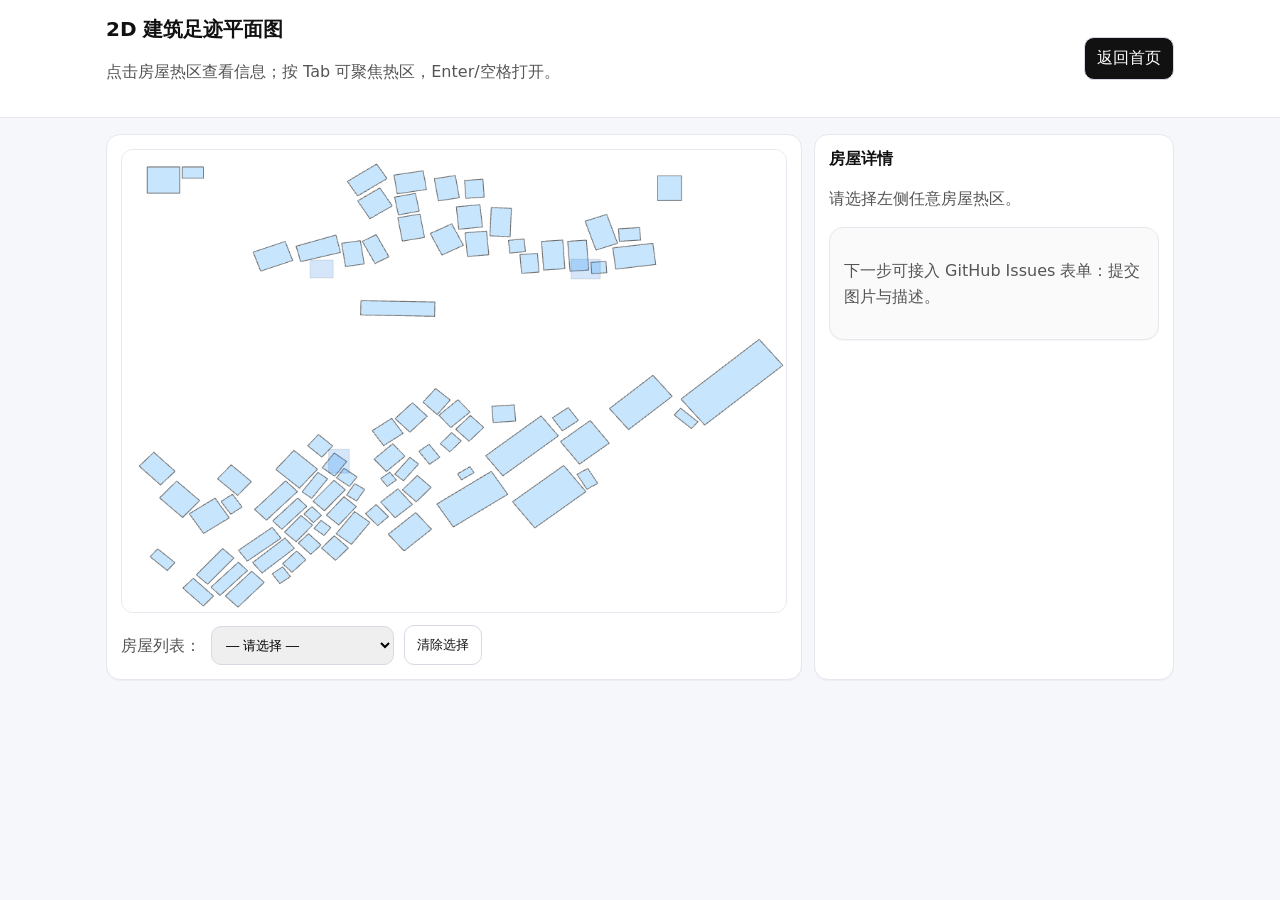
==== 2d.html @ b882bf87 "Update 2d.html" ====
<!doctype html>
<html lang="zh-CN">
<head>
  <meta charset="utf-8" />
  <meta name="viewport" content="width=device-width, initial-scale=1" />
  <title>2D 建筑足迹平面图</title>
  <link rel="stylesheet" href="css/style.css" />
</head>
<body>
  <a class="skip-link" href="#main">跳到主要内容</a>

  <header class="site-header" role="banner">
    <div class="wrap row">
      <div>
        <h1 class="h2">2D 建筑足迹平面图</h1>
        <p class="muted">点击房屋热区查看信息；按 Tab 可聚焦热区，Enter/空格打开。</p>
      </div>
      <nav aria-label="页面导航">
        <a class="btn" href="index.html">返回首页</a>
      </nav>
    </div>
  </header>

  <main id="main" class="wrap grid-2" role="main">
    <!-- 左侧：航拍图 + SVG 热区 -->
    <section class="card" aria-label="航拍图与房屋热区">
      <div class="map-wrap" id="mapWrap">
        <!-- 底图 -->
        <img
          id="orthoImg"
          src="assets/orthophoto.jpg"
          alt="村庄建筑足迹底图"
          loading="eager"
        />

        <!-- 热区层：viewBox 必须与 polygon 坐标体系一致 -->
        <svg
          id="hotspots"
          class="hotspots"
          viewBox="0 0 4000 2250"
          preserveAspectRatio="none"
          aria-label="房屋热区层"
        >
          <!-- 每个房屋热区：用 <a> 包住 polygon，保证可聚焦可键盘操作 -->
          <!-- data-id 要对应 data/houses.json 里的 id -->
          <a href="#"
             class="hs"
             role="button"
             tabindex="0"
             aria-label="打开房屋 H001 详情"
             data-id="H001">
            <polygon points="2705,531 2881,531 2881,627 2705,627"></polygon>
          </a>

          <a href="#"
             class="hs"
             role="button"
             tabindex="0"
             aria-label="打开房屋 H002 详情"
             data-id="H002">
            <polygon points="1133,535 1272,535 1272,622 1133,622"></polygon>
          </a>

          <a href="#"
             class="hs"
             role="button"
             tabindex="0"
             aria-label="打开房屋 H003 详情"
             data-id="H003">
            <polygon points="1245,1455 1369,1455 1369,1571 1245,1571"></polygon>
          </a>
        </svg>
      </div>

      <div class="toolbar">
        <label class="muted" for="houseSelect">房屋列表：</label>
        <select id="houseSelect" aria-label="房屋列表选择">
          <option value="">— 请选择 —</option>
        </select>
        <button id="clearBtn" class="btn secondary" type="button">清除选择</button>
      </div>
    </section>

    <!-- 右侧：房屋详情 -->
    <aside class="card" aria-label="房屋详情面板">
      <div id="detail" class="detail">
        <h2 class="h3">房屋详情</h2>
        <p class="muted">请选择左侧任意房屋热区。</p>
      </div>

      <div class="card subtle">
        <p class="muted">下一步可接入 GitHub Issues 表单：提交图片与描述。</p>
      </div>
    </aside>
  </main>

  <script src="js/app-2d.js"></script>
</body>

</html>
---- css/style.css ----
:root {
  --bg: #f6f7fb;
  --card: #ffffff;
  --text: #111;
  --muted: #555;
  --border: #e7e7ef;
  --focus: #1a73e8;
}

* { box-sizing: border-box; }
body { margin: 0; font-family: system-ui, -apple-system, Segoe UI, Arial, sans-serif; background: var(--bg); color: var(--text); }
a { color: inherit; }
.wrap { max-width: 1100px; margin: 0 auto; padding: 16px; }

.site-header { background: #fff; border-bottom: 1px solid var(--border); }
.site-header h1 { margin: 0 0 6px; font-size: 20px; }
.h2 { margin: 0 0 6px; font-size: 18px; }
.h3 { margin: 0 0 8px; font-size: 16px; }
.h4 { margin: 0 0 6px; font-size: 14px; }

.muted { color: var(--muted); line-height: 1.6; }

.row { display: flex; gap: 12px; align-items: center; justify-content: space-between; flex-wrap: wrap; }

.card {
  background: var(--card);
  border: 1px solid var(--border);
  border-radius: 14px;
  padding: 14px;
  box-shadow: 0 1px 0 rgba(0,0,0,0.03);
}

.card.subtle { background: #fafafa; }

.grid-2 { display: grid; grid-template-columns: 1fr 360px; gap: 12px; }
@media (max-width: 980px) {
  .grid-2 { grid-template-columns: 1fr; }
}

.btn {
  display: inline-block;
  padding: 10px 12px;
  border-radius: 10px;
  border: 1px solid #d9d9e6;
  background: #111;
  color: #fff;
  text-decoration: none;
}
.btn.secondary { background: #fff; color: #111; }
.btn:focus, .hs:focus { outline: 3px solid var(--focus); outline-offset: 2px; }

.skip-link {
  position: absolute;
  left: -9999px;
  top: 8px;
  background: #fff;
  border: 2px solid var(--focus);
  padding: 8px 10px;
  border-radius: 10px;
}
.skip-link:focus { left: 16px; z-index: 9999; }

.map-wrap {
  position: relative;
  width: 100%;
  border-radius: 12px;
  overflow: hidden;
  border: 1px solid var(--border);
}

.map-wrap img {
  display: block;
  width: 100%;
  height: auto;
}

.hotspots {
  position: absolute;
  inset: 0;
  width: 100%;
  height: 100%;
}

.hs polygon {
  fill: rgba(26, 115, 232, 0.18);
  stroke: rgba(26, 115, 232, 0.9);
  stroke-width: 3;
  cursor: pointer;
}

.hs:hover polygon { fill: rgba(26, 115, 232, 0.28); }
.hs[aria-current="true"] polygon {
  fill: rgba(0, 0, 0, 0.18);
  stroke: rgba(0, 0, 0, 0.85);
}

.toolbar { display: flex; gap: 10px; align-items: center; margin-top: 12px; flex-wrap: wrap; }
select { padding: 10px; border-radius: 10px; border: 1px solid #d9d9e6; min-width: 180px; }

.detail img {
  max-width: 100%;
  border-radius: 10px;
  border: 1px solid var(--border);
}
.tags { display: flex; flex-wrap: wrap; gap: 8px; margin: 10px 0; }

.tag { font-size: 12px; padding: 4px 8px; border-radius: 999px; background: #f0f0f6; border: 1px solid var(--border); }

/* —— 选中/聚焦 热区高亮（让你看到矩形框） —— */
.hotspots .hs polygon{
  fill: rgba(26,115,232,.18);
  stroke: rgba(0,0,0,.35);
  stroke-width: 1.5;
}

/* 鼠标悬停时更明显 */
.hotspots .hs:hover polygon{
  stroke: rgba(26,115,232,.95);
  stroke-width: 3;
}

/* ✅ 当前选中的热区：红色粗框（最明显） */
.hotspots .hs[aria-current="true"] polygon{
  fill: rgba(255, 59, 48, .22);
  stroke: rgba(255, 59, 48, .98);
  stroke-width: 5;
}

/* 键盘聚焦时也要明显（Tab） */
.hotspots .hs:focus polygon,
.hotspots .hs:focus-visible polygon{
  outline: none;
  stroke: rgba(255, 159, 10, .98);
  stroke-width: 5;
}
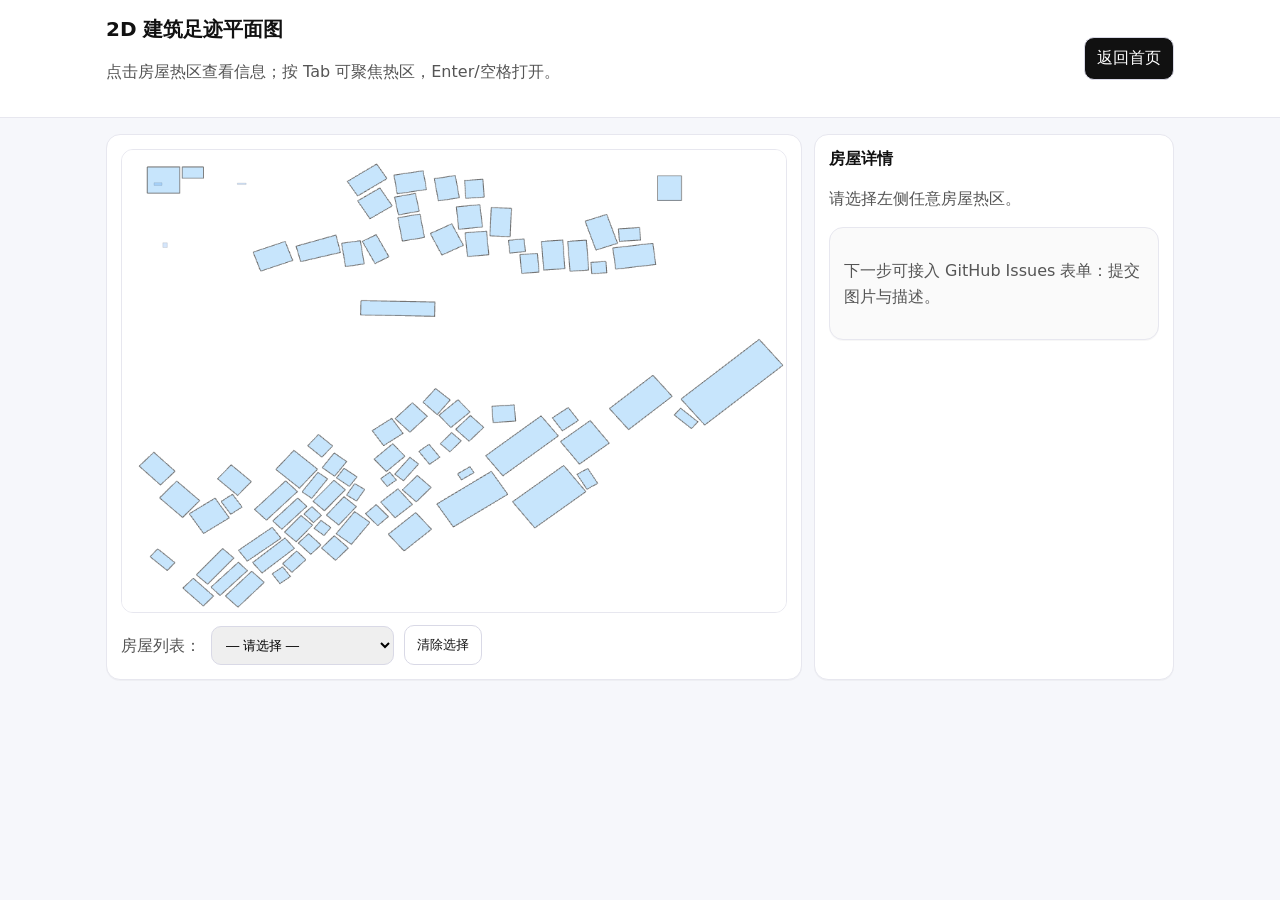
==== commit 5c76a9c6: "Add files via upload" ====
--- a/2d.html
+++ b/2d.html
@@ -49,7 +49,7 @@
              tabindex="0"
              aria-label="打开房屋 H001 详情"
              data-id="H001">
-            <polygon points="2705,531 2881,531 2881,627 2705,627"></polygon>
+            <polygon points="695,161,748,161,748,168 695,168"></polygon>
           </a>
 
           <a href="#"
@@ -58,7 +58,7 @@
              tabindex="0"
              aria-label="打开房屋 H002 详情"
              data-id="H002">
-            <polygon points="1133,535 1272,535 1272,622 1133,622"></polygon>
+            <polygon points="193,159,241,159,241,172,193,172"></polygon>
           </a>
 
           <a href="#"
@@ -67,7 +67,7 @@
              tabindex="0"
              aria-label="打开房屋 H003 详情"
              data-id="H003">
-            <polygon points="1245,1455 1369,1455 1369,1571 1245,1571"></polygon>
+            <polygon points="246,451,273,451,273,474,246,474"></polygon>
           </a>
         </svg>
       </div>
@@ -102,4 +102,3 @@
 
 
 
-
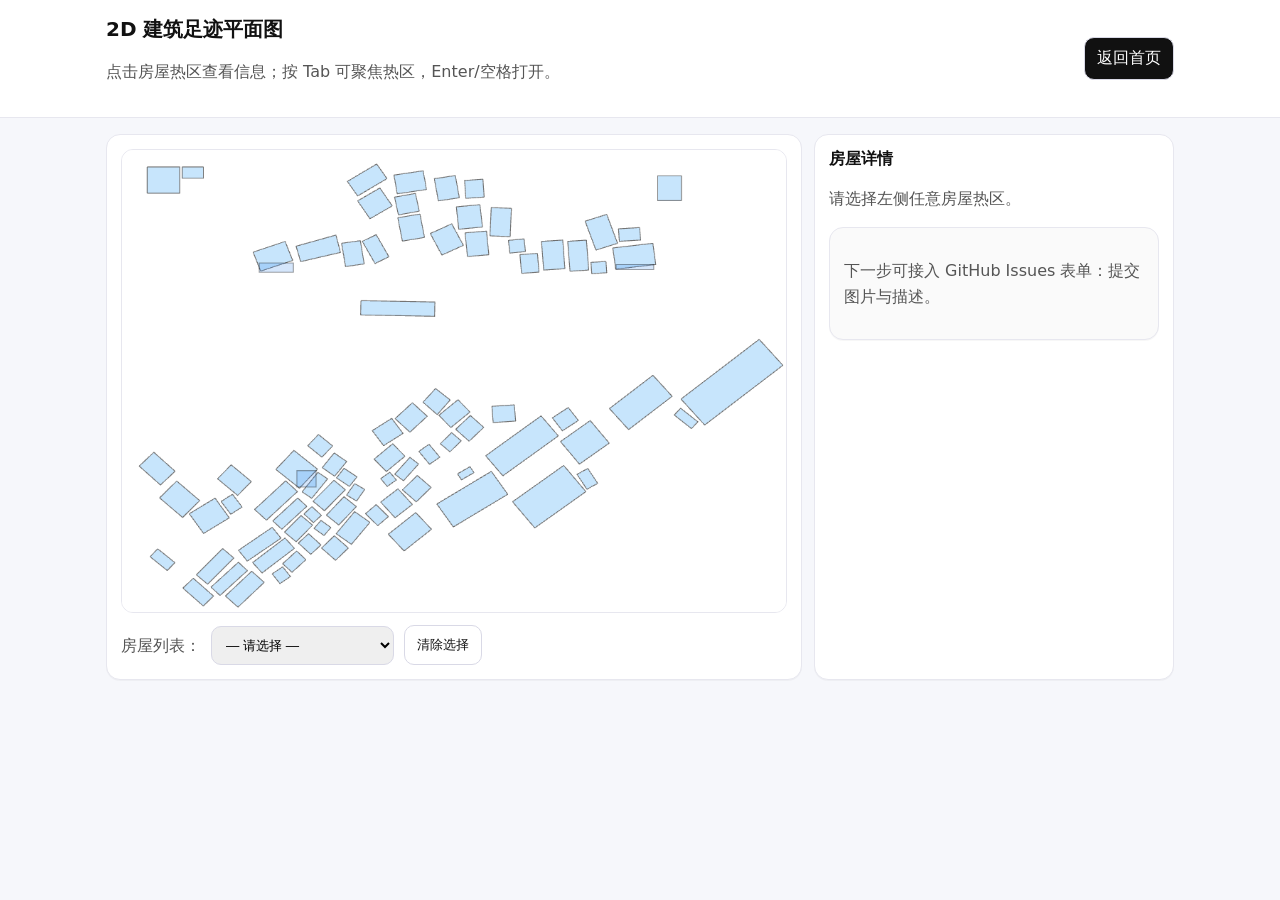
==== commit 39e99a70: "Add files via upload" ====
--- a/2d.html
+++ b/2d.html
@@ -37,7 +37,7 @@
         <svg
           id="hotspots"
           class="hotspots"
-          viewBox="0 0 4000 2250"
+          viewBox="0 0 934 651"
           preserveAspectRatio="none"
           aria-label="房屋热区层"
         >
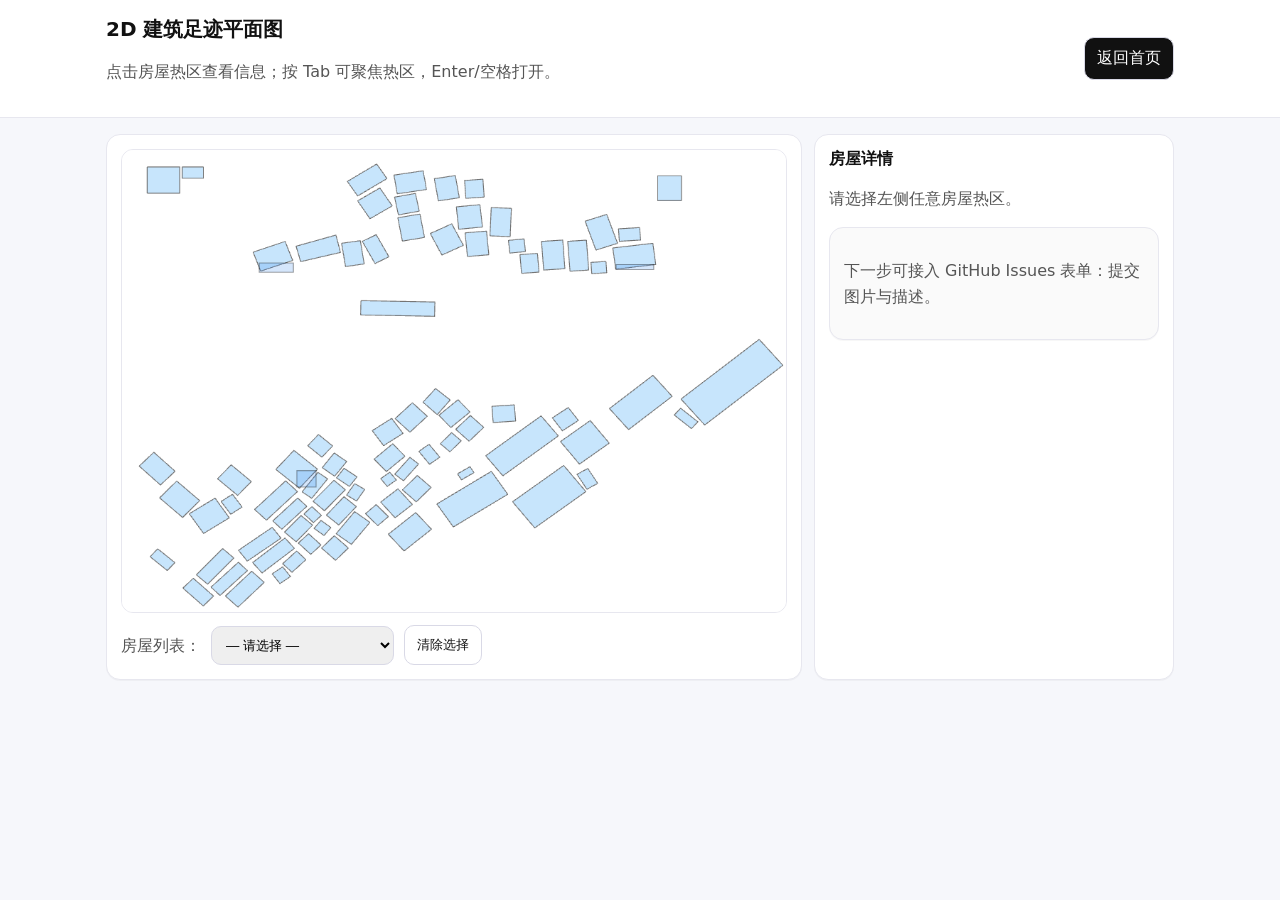
==== commit 4a13f299: "Add files via upload" ====
--- a/2d.html
+++ b/2d.html
@@ -49,7 +49,7 @@
              tabindex="0"
              aria-label="打开房屋 H001 详情"
              data-id="H001">
-            <polygon points="695,161,748,161,748,168 695,168"></polygon>
+            <polygon points="695,161 748,161 748,168 695,168"></polygon>
           </a>
 
           <a href="#"
@@ -58,7 +58,7 @@
              tabindex="0"
              aria-label="打开房屋 H002 详情"
              data-id="H002">
-            <polygon points="193,159,241,159,241,172,193,172"></polygon>
+            <polygon points="193,159 241,159 241,172 193,172"></polygon>
           </a>
 
           <a href="#"
@@ -67,7 +67,7 @@
              tabindex="0"
              aria-label="打开房屋 H003 详情"
              data-id="H003">
-            <polygon points="246,451,273,451,273,474,246,474"></polygon>
+            <polygon points="246,451 273,451 273,474 246,474"></polygon>
           </a>
         </svg>
       </div>
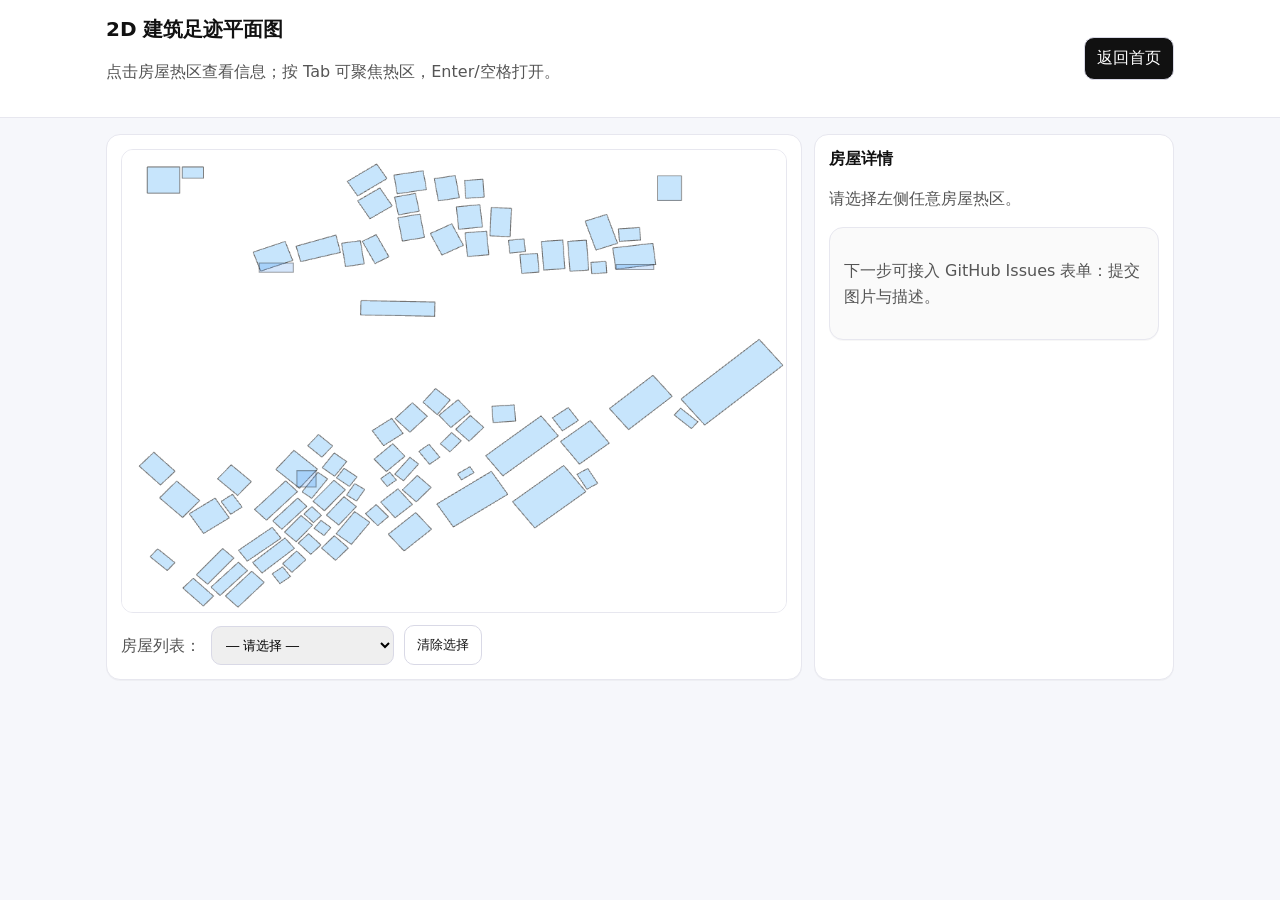
==== commit 7d958a59: "Add files via upload" ====
--- a/2d.html
+++ b/2d.html
@@ -38,7 +38,7 @@
           id="hotspots"
           class="hotspots"
           viewBox="0 0 934 651"
-          preserveAspectRatio="none"
+          preserveAspectRatio="xMidYMid meet"
           aria-label="房屋热区层"
         >
           <!-- 每个房屋热区：用 <a> 包住 polygon，保证可聚焦可键盘操作 -->
@@ -96,7 +96,6 @@
 
   <script src="js/app-2d.js"></script>
 </body>
-
 </html>
 
 
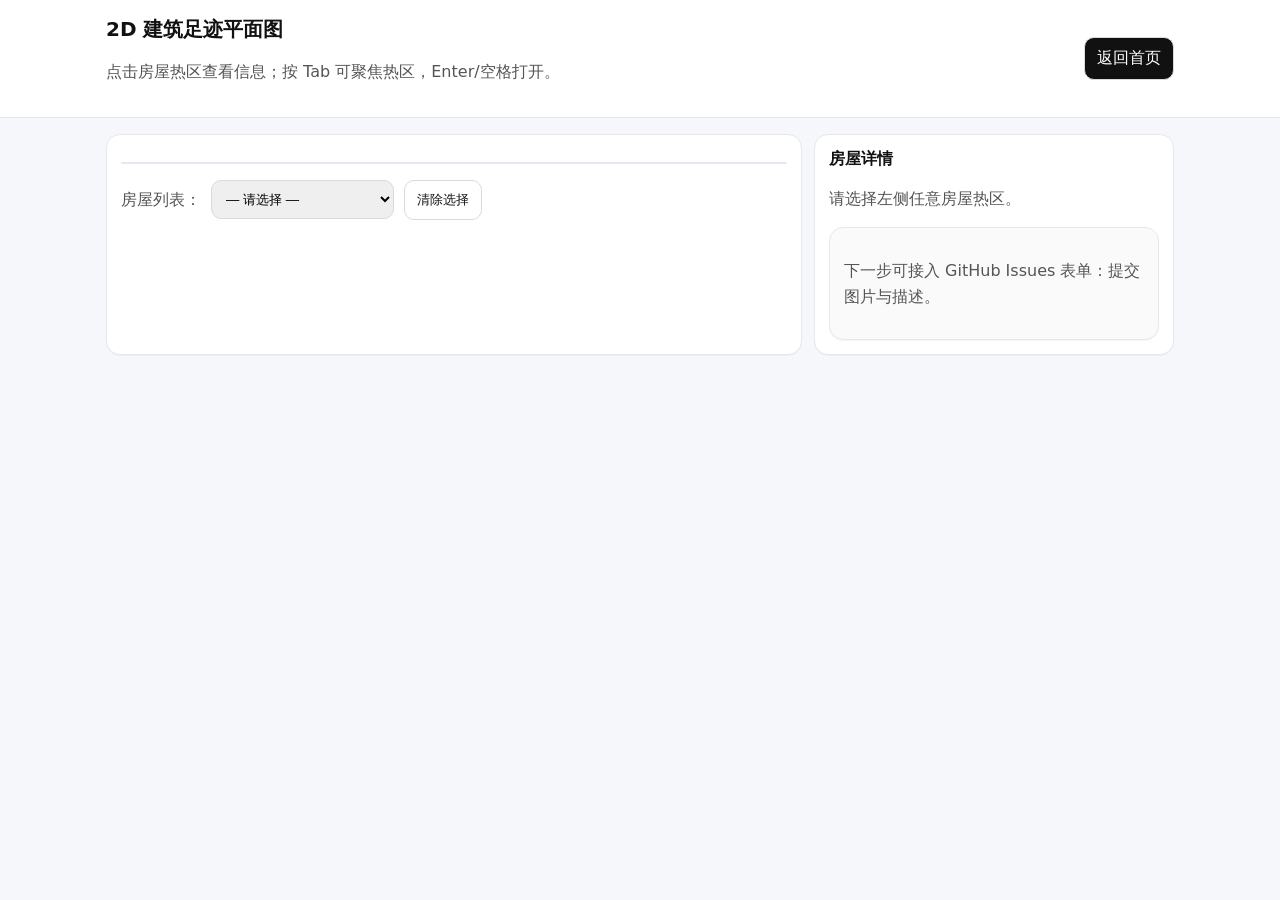
==== commit 9d14863a: "Add files via upload" ====
--- a/2d.html
+++ b/2d.html
@@ -22,18 +22,10 @@
   </header>
 
   <main id="main" class="wrap grid-2" role="main">
-    <!-- 左侧：航拍图 + SVG 热区 -->
+    <!-- 左侧：底图 + SVG 热区（✅同一SVG坐标系，彻底不偏移） -->
     <section class="card" aria-label="航拍图与房屋热区">
       <div class="map-wrap" id="mapWrap">
-        <!-- 底图 -->
-        <img
-          id="orthoImg"
-          src="assets/orthophoto.jpg"
-          alt="村庄建筑足迹底图"
-          loading="eager"
-        />
 
-        <!-- 热区层：viewBox 必须与 polygon 坐标体系一致 -->
         <svg
           id="hotspots"
           class="hotspots"
@@ -41,8 +33,17 @@
           preserveAspectRatio="xMidYMid meet"
           aria-label="房屋热区层"
         >
-          <!-- 每个房屋热区：用 <a> 包住 polygon，保证可聚焦可键盘操作 -->
-          <!-- data-id 要对应 data/houses.json 里的 id -->
+          <!-- ✅ 底图嵌入SVG：与polygon共享同一坐标系 -->
+          <image
+            href="assets/orthophoto.jpg"
+            x="0"
+            y="0"
+            width="934"
+            height="651"
+            aria-label="村庄建筑足迹底图"
+          ></image>
+
+          <!-- 热区：用 <a> 包住 polygon，保证可聚焦可键盘操作 -->
           <a href="#"
              class="hs"
              role="button"
@@ -69,6 +70,7 @@
              data-id="H003">
             <polygon points="246,451 273,451 273,474 246,474"></polygon>
           </a>
+
         </svg>
       </div>
 
@@ -96,8 +98,4 @@
 
   <script src="js/app-2d.js"></script>
 </body>
-</html>
-
-
-
-
+</html>
--- a/css/style.css
+++ b/css/style.css
@@ -60,38 +60,73 @@
 }
 .skip-link:focus { left: 16px; z-index: 9999; }
 
-.map-wrap {
+/* =========================
+   ✅ 地图底图 + 热区对齐关键
+   ========================= */
+
+/* 让容器尺寸严格跟随图片（避免 16:9 强行撑高 / 留白 / 底部4px缝） */
+.map-wrap{
   position: relative;
+  display: inline-block;   /* ✅ 容器高度跟随img自然高度 */
   width: 100%;
+  line-height: 0;          /* ✅ 消除 img baseline 产生的底部空隙 */
   border-radius: 12px;
   overflow: hidden;
   border: 1px solid var(--border);
 }
 
-.map-wrap img {
+/* 底图：等比缩放（不要 object-fit: contain 之类会引入留白的写法） */
+#orthoImg{
   display: block;
   width: 100%;
-  height: auto;
+  height: auto;            /* ✅ 保持等比 */
 }
 
-.hotspots {
+/* 热区层：严格覆盖在图片上 */
+.hotspots{
   position: absolute;
   inset: 0;
   width: 100%;
   height: 100%;
+  display: block;
+  pointer-events: none;    /* ✅ 默认不拦截，交给内部 <a> 接管 */
 }
 
-.hs polygon {
-  fill: rgba(26, 115, 232, 0.18);
-  stroke: rgba(26, 115, 232, 0.9);
-  stroke-width: 3;
+/* 让每个热区可点击 */
+.hotspots .hs{
+  pointer-events: auto;    /* ✅ 只让热点可交互 */
+}
+
+/* =========================
+   热区视觉样式（合并去重）
+   ========================= */
+
+.hotspots .hs polygon{
+  fill: rgba(26,115,232,.18);
+  stroke: rgba(0,0,0,.35);
+  stroke-width: 1.5;
   cursor: pointer;
 }
 
-.hs:hover polygon { fill: rgba(26, 115, 232, 0.28); }
-.hs[aria-current="true"] polygon {
-  fill: rgba(0, 0, 0, 0.18);
-  stroke: rgba(0, 0, 0, 0.85);
+.hotspots .hs:hover polygon{
+  fill: rgba(26,115,232,.28);
+  stroke: rgba(26,115,232,.95);
+  stroke-width: 3;
+}
+
+/* ✅ 当前选中的热区：红色粗框 */
+.hotspots .hs[aria-current="true"] polygon{
+  fill: rgba(255, 59, 48, .22);
+  stroke: rgba(255, 59, 48, .98);
+  stroke-width: 5;
+}
+
+/* 键盘聚焦时（Tab）也明显 */
+.hotspots .hs:focus polygon,
+.hotspots .hs:focus-visible polygon{
+  outline: none;
+  stroke: rgba(255, 159, 10, .98);
+  stroke-width: 5;
 }
 
 .toolbar { display: flex; gap: 10px; align-items: center; margin-top: 12px; flex-wrap: wrap; }
@@ -103,33 +138,5 @@
   border: 1px solid var(--border);
 }
 .tags { display: flex; flex-wrap: wrap; gap: 8px; margin: 10px 0; }
-
 .tag { font-size: 12px; padding: 4px 8px; border-radius: 999px; background: #f0f0f6; border: 1px solid var(--border); }
 
-/* —— 选中/聚焦 热区高亮（让你看到矩形框） —— */
-.hotspots .hs polygon{
-  fill: rgba(26,115,232,.18);
-  stroke: rgba(0,0,0,.35);
-  stroke-width: 1.5;
-}
-
-/* 鼠标悬停时更明显 */
-.hotspots .hs:hover polygon{
-  stroke: rgba(26,115,232,.95);
-  stroke-width: 3;
-}
-
-/* ✅ 当前选中的热区：红色粗框（最明显） */
-.hotspots .hs[aria-current="true"] polygon{
-  fill: rgba(255, 59, 48, .22);
-  stroke: rgba(255, 59, 48, .98);
-  stroke-width: 5;
-}
-
-/* 键盘聚焦时也要明显（Tab） */
-.hotspots .hs:focus polygon,
-.hotspots .hs:focus-visible polygon{
-  outline: none;
-  stroke: rgba(255, 159, 10, .98);
-  stroke-width: 5;
-}
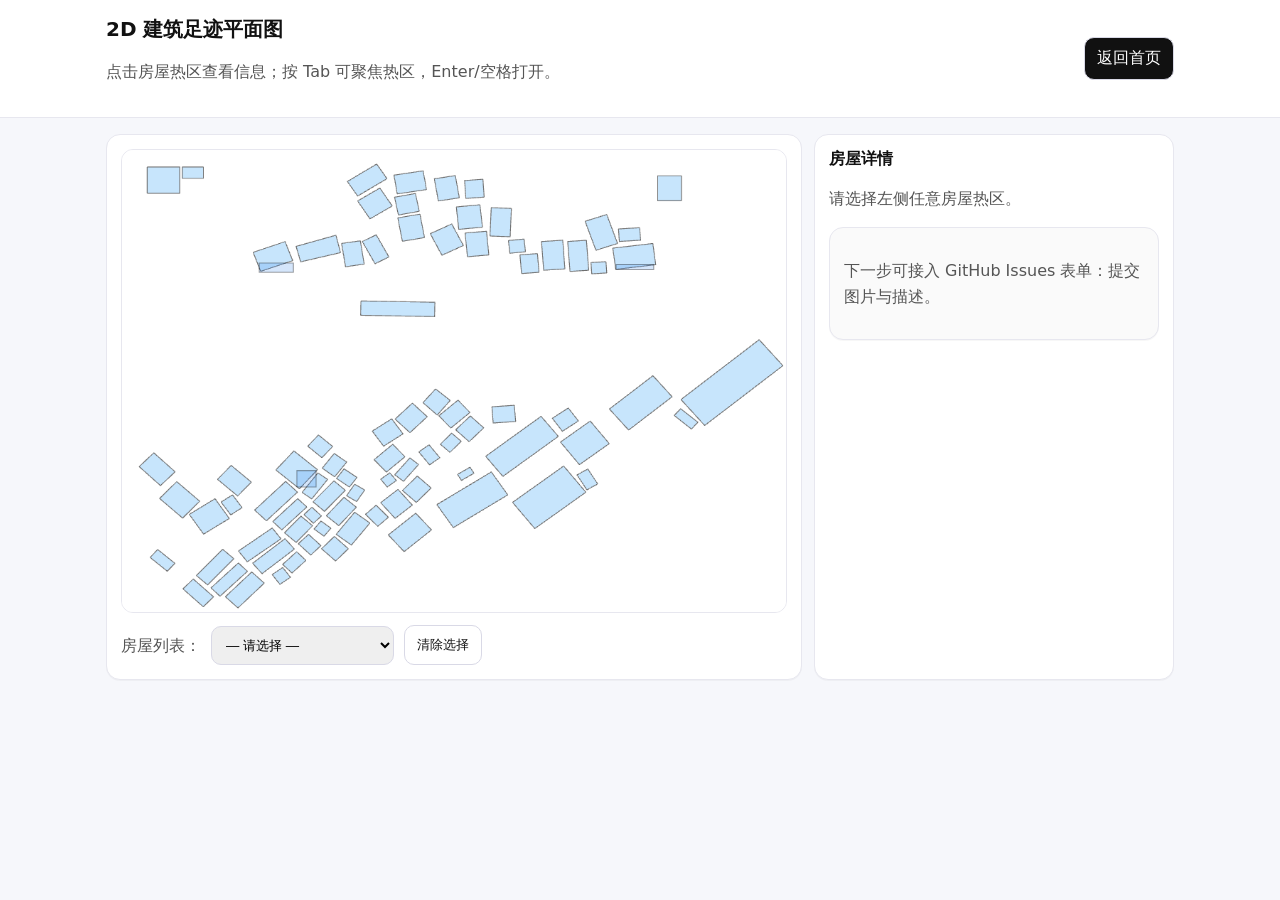
==== commit b2d6a208: "Add files via upload" ====
--- a/2d.html
+++ b/2d.html
@@ -6,96 +6,146 @@
   <title>2D 建筑足迹平面图</title>
   <link rel="stylesheet" href="css/style.css" />
 </head>
+
 <body>
-  <a class="skip-link" href="#main">跳到主要内容</a>
 
-  <header class="site-header" role="banner">
-    <div class="wrap row">
-      <div>
-        <h1 class="h2">2D 建筑足迹平面图</h1>
-        <p class="muted">点击房屋热区查看信息；按 Tab 可聚焦热区，Enter/空格打开。</p>
-      </div>
-      <nav aria-label="页面导航">
-        <a class="btn" href="index.html">返回首页</a>
-      </nav>
+<a class="skip-link" href="#main">跳到主要内容</a>
+
+<header class="site-header" role="banner">
+  <div class="wrap row">
+    <div>
+      <h1 class="h2">2D 建筑足迹平面图</h1>
+      <p class="muted">
+        点击房屋热区查看信息；按 Tab 可聚焦热区，Enter/空格打开。
+      </p>
     </div>
-  </header>
 
-  <main id="main" class="wrap grid-2" role="main">
-    <!-- 左侧：底图 + SVG 热区（✅同一SVG坐标系，彻底不偏移） -->
-    <section class="card" aria-label="航拍图与房屋热区">
-      <div class="map-wrap" id="mapWrap">
+    <nav aria-label="页面导航">
+      <a class="btn" href="index.html">返回首页</a>
+    </nav>
+  </div>
+</header>
 
-        <svg
-          id="hotspots"
-          class="hotspots"
-          viewBox="0 0 934 651"
-          preserveAspectRatio="xMidYMid meet"
-          aria-label="房屋热区层"
-        >
-          <!-- ✅ 底图嵌入SVG：与polygon共享同一坐标系 -->
-          <image
-            href="assets/orthophoto.jpg"
-            x="0"
-            y="0"
-            width="934"
-            height="651"
-            aria-label="村庄建筑足迹底图"
-          ></image>
 
-          <!-- 热区：用 <a> 包住 polygon，保证可聚焦可键盘操作 -->
-          <a href="#"
-             class="hs"
-             role="button"
-             tabindex="0"
-             aria-label="打开房屋 H001 详情"
-             data-id="H001">
-            <polygon points="695,161 748,161 748,168 695,168"></polygon>
-          </a>
+<main id="main" class="wrap grid-2" role="main">
 
-          <a href="#"
-             class="hs"
-             role="button"
-             tabindex="0"
-             aria-label="打开房屋 H002 详情"
-             data-id="H002">
-            <polygon points="193,159 241,159 241,172 193,172"></polygon>
-          </a>
+  <!-- 左侧地图 -->
+  <section class="card" aria-label="航拍图与房屋热区">
 
-          <a href="#"
-             class="hs"
-             role="button"
-             tabindex="0"
-             aria-label="打开房屋 H003 详情"
-             data-id="H003">
-            <polygon points="246,451 273,451 273,474 246,474"></polygon>
-          </a>
+    <div class="map-wrap" id="mapWrap">
 
-        </svg>
-      </div>
+      <!-- ✅ 单一SVG：底图 + 热区 同一坐标系 -->
+      <svg
+        id="hotspots"
+        class="hotspots"
+        viewBox="0 0 934 651"
+        preserveAspectRatio="xMidYMid meet"
+        aria-label="房屋热区层"
+        xmlns="http://www.w3.org/2000/svg"
+        xmlns:xlink="http://www.w3.org/1999/xlink"
+      >
 
-      <div class="toolbar">
-        <label class="muted" for="houseSelect">房屋列表：</label>
-        <select id="houseSelect" aria-label="房屋列表选择">
-          <option value="">— 请选择 —</option>
-        </select>
-        <button id="clearBtn" class="btn secondary" type="button">清除选择</button>
-      </div>
-    </section>
+        <!-- 底图 -->
+        <image
+          x="0"
+          y="0"
+          width="934"
+          height="651"
+          href="assets/orthophoto.jpg"
+          xlink:href="assets/orthophoto.jpg"
+        ></image>
 
-    <!-- 右侧：房屋详情 -->
-    <aside class="card" aria-label="房屋详情面板">
-      <div id="detail" class="detail">
-        <h2 class="h3">房屋详情</h2>
-        <p class="muted">请选择左侧任意房屋热区。</p>
-      </div>
 
-      <div class="card subtle">
-        <p class="muted">下一步可接入 GitHub Issues 表单：提交图片与描述。</p>
-      </div>
-    </aside>
-  </main>
+        <!-- 房屋 H001 -->
+        <a href="#"
+           class="hs"
+           role="button"
+           tabindex="0"
+           aria-label="打开房屋 H001 详情"
+           data-id="H001">
 
-  <script src="js/app-2d.js"></script>
+          <polygon points="695,161 748,161 748,168 695,168"></polygon>
+
+        </a>
+
+
+        <!-- 房屋 H002 -->
+        <a href="#"
+           class="hs"
+           role="button"
+           tabindex="0"
+           aria-label="打开房屋 H002 详情"
+           data-id="H002">
+
+          <polygon points="193,159 241,159 241,172 193,172"></polygon>
+
+        </a>
+
+
+        <!-- 房屋 H003 -->
+        <a href="#"
+           class="hs"
+           role="button"
+           tabindex="0"
+           aria-label="打开房屋 H003 详情"
+           data-id="H003">
+
+          <polygon points="246,451 273,451 273,474 246,474"></polygon>
+
+        </a>
+
+
+      </svg>
+    </div>
+
+
+    <!-- 房屋选择 -->
+    <div class="toolbar">
+
+      <label class="muted" for="houseSelect">房屋列表：</label>
+
+      <select id="houseSelect" aria-label="房屋列表选择">
+        <option value="">— 请选择 —</option>
+      </select>
+
+      <button id="clearBtn" class="btn secondary" type="button">
+        清除选择
+      </button>
+
+    </div>
+
+  </section>
+
+
+  <!-- 右侧详情 -->
+  <aside class="card" aria-label="房屋详情面板">
+
+    <div id="detail" class="detail">
+
+      <h2 class="h3">房屋详情</h2>
+
+      <p class="muted">
+        请选择左侧任意房屋热区。
+      </p>
+
+    </div>
+
+
+    <div class="card subtle">
+
+      <p class="muted">
+        下一步可接入 GitHub Issues 表单：提交图片与描述。
+      </p>
+
+    </div>
+
+  </aside>
+
+
+</main>
+
+
+<script src="js/app-2d.js"></script>
+
 </body>
 </html>
--- a/css/style.css
+++ b/css/style.css
@@ -61,69 +61,52 @@
 .skip-link:focus { left: 16px; z-index: 9999; }
 
 /* =========================
-   ✅ 地图底图 + 热区对齐关键
+   ✅ 地图底图 + 热区（单SVG）
    ========================= */
 
-/* 让容器尺寸严格跟随图片（避免 16:9 强行撑高 / 留白 / 底部4px缝） */
-.map-wrap{
+.map-wrap {
   position: relative;
-  display: inline-block;   /* ✅ 容器高度跟随img自然高度 */
   width: 100%;
-  line-height: 0;          /* ✅ 消除 img baseline 产生的底部空隙 */
   border-radius: 12px;
   overflow: hidden;
   border: 1px solid var(--border);
+  line-height: 0; /* 防止底部出现空隙 */
 }
 
-/* 底图：等比缩放（不要 object-fit: contain 之类会引入留白的写法） */
-#orthoImg{
+/* ✅ SVG 自适应宽度，高度按 viewBox 等比 */
+.hotspots {
   display: block;
   width: 100%;
-  height: auto;            /* ✅ 保持等比 */
+  height: auto;
 }
 
-/* 热区层：严格覆盖在图片上 */
-.hotspots{
-  position: absolute;
-  inset: 0;
-  width: 100%;
-  height: 100%;
-  display: block;
-  pointer-events: none;    /* ✅ 默认不拦截，交给内部 <a> 接管 */
-}
+/* 让SVG内部的 <a> 可点击 */
+.hotspots .hs { cursor: pointer; }
 
-/* 让每个热区可点击 */
-.hotspots .hs{
-  pointer-events: auto;    /* ✅ 只让热点可交互 */
-}
-
-/* =========================
-   热区视觉样式（合并去重）
-   ========================= */
-
-.hotspots .hs polygon{
+/* 热区样式 */
+.hotspots .hs polygon {
   fill: rgba(26,115,232,.18);
   stroke: rgba(0,0,0,.35);
   stroke-width: 1.5;
-  cursor: pointer;
 }
 
-.hotspots .hs:hover polygon{
+/* 悬停 */
+.hotspots .hs:hover polygon {
   fill: rgba(26,115,232,.28);
   stroke: rgba(26,115,232,.95);
   stroke-width: 3;
 }
 
-/* ✅ 当前选中的热区：红色粗框 */
-.hotspots .hs[aria-current="true"] polygon{
+/* ✅ 当前选中（红色粗框） */
+.hotspots .hs[aria-current="true"] polygon {
   fill: rgba(255, 59, 48, .22);
   stroke: rgba(255, 59, 48, .98);
   stroke-width: 5;
 }
 
-/* 键盘聚焦时（Tab）也明显 */
+/* 键盘聚焦高亮（Tab） */
 .hotspots .hs:focus polygon,
-.hotspots .hs:focus-visible polygon{
+.hotspots .hs:focus-visible polygon {
   outline: none;
   stroke: rgba(255, 159, 10, .98);
   stroke-width: 5;
@@ -138,5 +121,4 @@
   border: 1px solid var(--border);
 }
 .tags { display: flex; flex-wrap: wrap; gap: 8px; margin: 10px 0; }
-.tag { font-size: 12px; padding: 4px 8px; border-radius: 999px; background: #f0f0f6; border: 1px solid var(--border); }
-
+.tag { font-size: 12px; padding: 4px 8px; border-radius: 999px; background: #f0f0f6; border: 1px solid var(--border); }
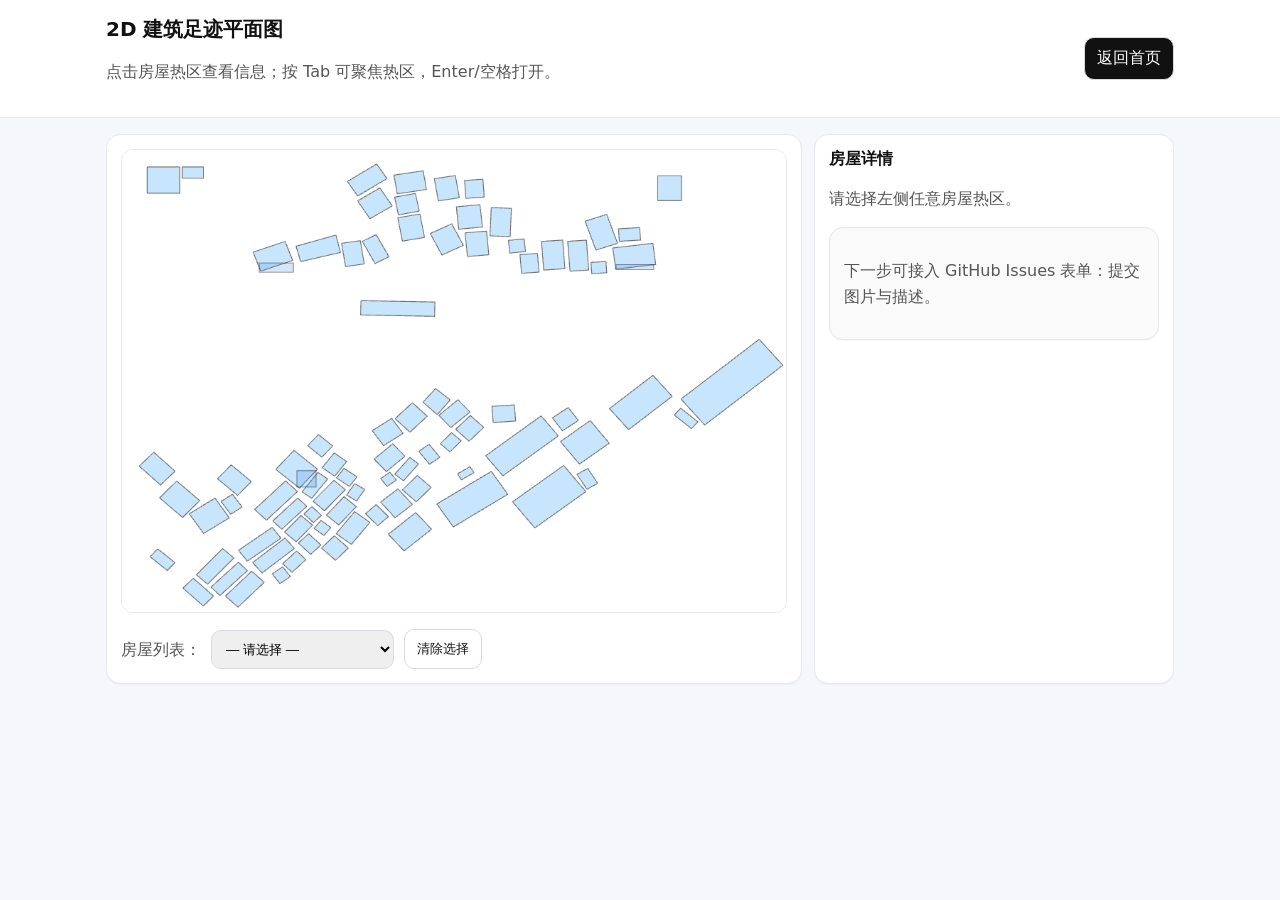
==== commit 0a82edcb: "Add files via upload" ====
--- a/2d.html
+++ b/2d.html
@@ -6,146 +6,91 @@
   <title>2D 建筑足迹平面图</title>
   <link rel="stylesheet" href="css/style.css" />
 </head>
+<body>
+  <a class="skip-link" href="#main">跳到主要内容</a>
 
-<body>
+  <header class="site-header" role="banner">
+    <div class="wrap row">
+      <div>
+        <h1 class="h2">2D 建筑足迹平面图</h1>
+        <p class="muted">点击房屋热区查看信息；按 Tab 可聚焦热区，Enter/空格打开。</p>
+      </div>
+      <nav aria-label="页面导航">
+        <a class="btn" href="index.html">返回首页</a>
+      </nav>
+    </div>
+  </header>
 
-<a class="skip-link" href="#main">跳到主要内容</a>
+  <main id="main" class="wrap grid-2" role="main">
+    <section class="card" aria-label="航拍图与房屋热区">
+      <div class="map-wrap" id="mapWrap">
+        <!-- ✅ 用 IMG 显示底图（file:// 下最稳） -->
+        <img
+          id="orthoImg"
+          src="assets/orthophoto.jpg"
+          alt="村庄建筑足迹底图"
+          loading="eager"
+          draggable="false"
+        />
 
-<header class="site-header" role="banner">
-  <div class="wrap row">
-    <div>
-      <h1 class="h2">2D 建筑足迹平面图</h1>
-      <p class="muted">
-        点击房屋热区查看信息；按 Tab 可聚焦热区，Enter/空格打开。
-      </p>
-    </div>
+        <!-- ✅ SVG 只做热区覆盖层 -->
+        <svg
+          id="hotspots"
+          class="hotspots"
+          viewBox="0 0 934 651"
+          preserveAspectRatio="xMidYMid meet"
+          aria-label="房屋热区层"
+        >
+          <a href="#"
+             class="hs"
+             role="button"
+             tabindex="0"
+             aria-label="打开房屋 H001 详情"
+             data-id="H001">
+            <polygon points="695,161 748,161 748,168 695,168"></polygon>
+          </a>
 
-    <nav aria-label="页面导航">
-      <a class="btn" href="index.html">返回首页</a>
-    </nav>
-  </div>
-</header>
+          <a href="#"
+             class="hs"
+             role="button"
+             tabindex="0"
+             aria-label="打开房屋 H002 详情"
+             data-id="H002">
+            <polygon points="193,159 241,159 241,172 193,172"></polygon>
+          </a>
 
+          <a href="#"
+             class="hs"
+             role="button"
+             tabindex="0"
+             aria-label="打开房屋 H003 详情"
+             data-id="H003">
+            <polygon points="246,451 273,451 273,474 246,474"></polygon>
+          </a>
+        </svg>
+      </div>
 
-<main id="main" class="wrap grid-2" role="main">
+      <div class="toolbar">
+        <label class="muted" for="houseSelect">房屋列表：</label>
+        <select id="houseSelect" aria-label="房屋列表选择">
+          <option value="">— 请选择 —</option>
+        </select>
+        <button id="clearBtn" class="btn secondary" type="button">清除选择</button>
+      </div>
+    </section>
 
-  <!-- 左侧地图 -->
-  <section class="card" aria-label="航拍图与房屋热区">
+    <aside class="card" aria-label="房屋详情面板">
+      <div id="detail" class="detail">
+        <h2 class="h3">房屋详情</h2>
+        <p class="muted">请选择左侧任意房屋热区。</p>
+      </div>
 
-    <div class="map-wrap" id="mapWrap">
+      <div class="card subtle">
+        <p class="muted">下一步可接入 GitHub Issues 表单：提交图片与描述。</p>
+      </div>
+    </aside>
+  </main>
 
-      <!-- ✅ 单一SVG：底图 + 热区 同一坐标系 -->
-      <svg
-        id="hotspots"
-        class="hotspots"
-        viewBox="0 0 934 651"
-        preserveAspectRatio="xMidYMid meet"
-        aria-label="房屋热区层"
-        xmlns="http://www.w3.org/2000/svg"
-        xmlns:xlink="http://www.w3.org/1999/xlink"
-      >
-
-        <!-- 底图 -->
-        <image
-          x="0"
-          y="0"
-          width="934"
-          height="651"
-          href="assets/orthophoto.jpg"
-          xlink:href="assets/orthophoto.jpg"
-        ></image>
-
-
-        <!-- 房屋 H001 -->
-        <a href="#"
-           class="hs"
-           role="button"
-           tabindex="0"
-           aria-label="打开房屋 H001 详情"
-           data-id="H001">
-
-          <polygon points="695,161 748,161 748,168 695,168"></polygon>
-
-        </a>
-
-
-        <!-- 房屋 H002 -->
-        <a href="#"
-           class="hs"
-           role="button"
-           tabindex="0"
-           aria-label="打开房屋 H002 详情"
-           data-id="H002">
-
-          <polygon points="193,159 241,159 241,172 193,172"></polygon>
-
-        </a>
-
-
-        <!-- 房屋 H003 -->
-        <a href="#"
-           class="hs"
-           role="button"
-           tabindex="0"
-           aria-label="打开房屋 H003 详情"
-           data-id="H003">
-
-          <polygon points="246,451 273,451 273,474 246,474"></polygon>
-
-        </a>
-
-
-      </svg>
-    </div>
-
-
-    <!-- 房屋选择 -->
-    <div class="toolbar">
-
-      <label class="muted" for="houseSelect">房屋列表：</label>
-
-      <select id="houseSelect" aria-label="房屋列表选择">
-        <option value="">— 请选择 —</option>
-      </select>
-
-      <button id="clearBtn" class="btn secondary" type="button">
-        清除选择
-      </button>
-
-    </div>
-
-  </section>
-
-
-  <!-- 右侧详情 -->
-  <aside class="card" aria-label="房屋详情面板">
-
-    <div id="detail" class="detail">
-
-      <h2 class="h3">房屋详情</h2>
-
-      <p class="muted">
-        请选择左侧任意房屋热区。
-      </p>
-
-    </div>
-
-
-    <div class="card subtle">
-
-      <p class="muted">
-        下一步可接入 GitHub Issues 表单：提交图片与描述。
-      </p>
-
-    </div>
-
-  </aside>
-
-
-</main>
-
-
-<script src="js/app-2d.js"></script>
-
+  <script src="js/app-2d.js"></script>
 </body>
 </html>
--- a/css/style.css
+++ b/css/style.css
@@ -8,8 +8,16 @@
 }
 
 * { box-sizing: border-box; }
-body { margin: 0; font-family: system-ui, -apple-system, Segoe UI, Arial, sans-serif; background: var(--bg); color: var(--text); }
+
+body {
+  margin: 0;
+  font-family: system-ui, -apple-system, Segoe UI, Arial, sans-serif;
+  background: var(--bg);
+  color: var(--text);
+}
+
 a { color: inherit; }
+
 .wrap { max-width: 1100px; margin: 0 auto; padding: 16px; }
 
 .site-header { background: #fff; border-bottom: 1px solid var(--border); }
@@ -20,7 +28,13 @@
 
 .muted { color: var(--muted); line-height: 1.6; }
 
-.row { display: flex; gap: 12px; align-items: center; justify-content: space-between; flex-wrap: wrap; }
+.row {
+  display: flex;
+  gap: 12px;
+  align-items: center;
+  justify-content: space-between;
+  flex-wrap: wrap;
+}
 
 .card {
   background: var(--card);
@@ -46,8 +60,13 @@
   color: #fff;
   text-decoration: none;
 }
+
 .btn.secondary { background: #fff; color: #111; }
-.btn:focus, .hs:focus { outline: 3px solid var(--focus); outline-offset: 2px; }
+
+.btn:focus, .hs:focus {
+  outline: 3px solid var(--focus);
+  outline-offset: 2px;
+}
 
 .skip-link {
   position: absolute;
@@ -58,67 +77,100 @@
   padding: 8px 10px;
   border-radius: 10px;
 }
+
 .skip-link:focus { left: 16px; z-index: 9999; }
 
 /* =========================
-   ✅ 地图底图 + 热区（单SVG）
+   ✅ 底图 IMG + 热区 SVG 对齐关键
    ========================= */
 
+/* 关键：容器高度完全跟随 IMG，避免任何 16:9 撑高/留白导致偏移 */
 .map-wrap {
   position: relative;
+  display: inline-block; /* ✅ 让盒子按图片自然高度撑开 */
   width: 100%;
+  line-height: 0;        /* ✅ 消除 img baseline 产生的底部 3~4px 空隙 */
   border-radius: 12px;
   overflow: hidden;
   border: 1px solid var(--border);
-  line-height: 0; /* 防止底部出现空隙 */
 }
 
-/* ✅ SVG 自适应宽度，高度按 viewBox 等比 */
-.hotspots {
+/* 底图：等比例缩放 */
+#orthoImg {
   display: block;
   width: 100%;
   height: auto;
+  user-select: none;
 }
 
-/* 让SVG内部的 <a> 可点击 */
-.hotspots .hs { cursor: pointer; }
-
-/* 热区样式 */
-.hotspots .hs polygon {
-  fill: rgba(26,115,232,.18);
-  stroke: rgba(0,0,0,.35);
-  stroke-width: 1.5;
+/* 热区层：严格覆盖在图片上 */
+.hotspots {
+  position: absolute;
+  inset: 0;
+  width: 100%;
+  height: 100%;
+  display: block;
 }
 
-/* 悬停 */
+/* =========================
+   热区样式（统一一套，避免覆盖冲突）
+   ========================= */
+
+.hotspots .hs polygon {
+  fill: rgba(26, 115, 232, 0.18);
+  stroke: rgba(0, 0, 0, 0.35);
+  stroke-width: 1.5;
+  cursor: pointer;
+}
+
 .hotspots .hs:hover polygon {
-  fill: rgba(26,115,232,.28);
-  stroke: rgba(26,115,232,.95);
+  fill: rgba(26, 115, 232, 0.28);
+  stroke: rgba(26, 115, 232, 0.95);
   stroke-width: 3;
 }
 
-/* ✅ 当前选中（红色粗框） */
+/* ✅ 当前选中热区：红色粗框 */
 .hotspots .hs[aria-current="true"] polygon {
-  fill: rgba(255, 59, 48, .22);
-  stroke: rgba(255, 59, 48, .98);
+  fill: rgba(255, 59, 48, 0.22);
+  stroke: rgba(255, 59, 48, 0.98);
   stroke-width: 5;
 }
 
-/* 键盘聚焦高亮（Tab） */
+/* 键盘聚焦（Tab） */
 .hotspots .hs:focus polygon,
 .hotspots .hs:focus-visible polygon {
   outline: none;
-  stroke: rgba(255, 159, 10, .98);
+  stroke: rgba(255, 159, 10, 0.98);
   stroke-width: 5;
 }
 
-.toolbar { display: flex; gap: 10px; align-items: center; margin-top: 12px; flex-wrap: wrap; }
-select { padding: 10px; border-radius: 10px; border: 1px solid #d9d9e6; min-width: 180px; }
+.toolbar {
+  display: flex;
+  gap: 10px;
+  align-items: center;
+  margin-top: 12px;
+  flex-wrap: wrap;
+}
+
+select {
+  padding: 10px;
+  border-radius: 10px;
+  border: 1px solid #d9d9e6;
+  min-width: 180px;
+}
 
 .detail img {
   max-width: 100%;
   border-radius: 10px;
   border: 1px solid var(--border);
 }
+
 .tags { display: flex; flex-wrap: wrap; gap: 8px; margin: 10px 0; }
-.tag { font-size: 12px; padding: 4px 8px; border-radius: 999px; background: #f0f0f6; border: 1px solid var(--border); }+
+.tag {
+  font-size: 12px;
+  padding: 4px 8px;
+  border-radius: 999px;
+  background: #f0f0f6;
+  border: 1px solid var(--border);
+}
